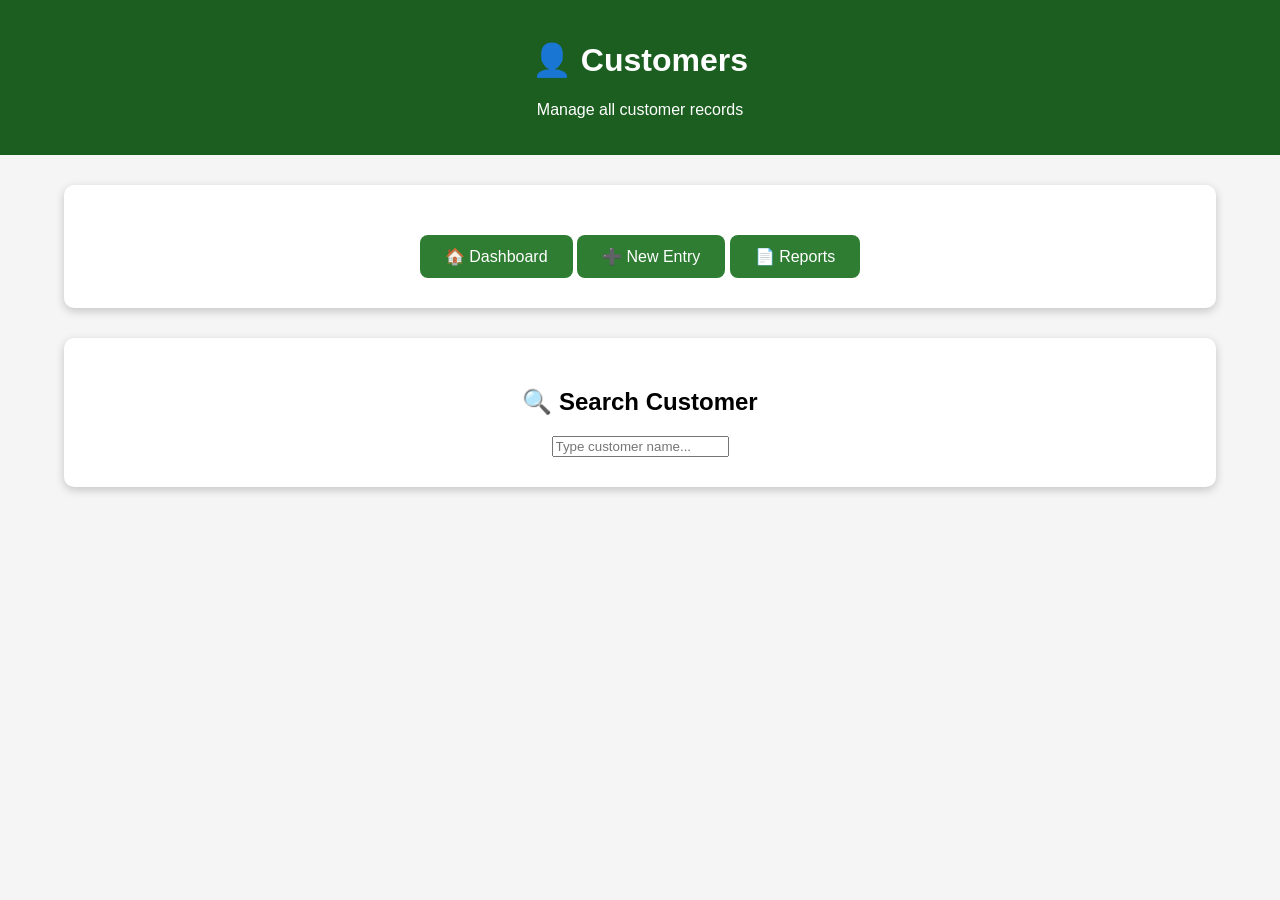
==== customer.html @ ff8e76df "Add customer management HTML structure" ====
<!DOCTYPE html>
<html lang="en">
<head>
<meta charset="UTF-8">
<meta name="viewport" content="width=device-width, initial-scale=1.0">
<title>Customers - Ali Flour Mill</title>

<link rel="stylesheet" href="style.css">
</head>

<body>

<!-- HEADER -->
<div class="header">
<h1>👤 Customers</h1>
<p>Manage all customer records</p>
</div>

<!-- NAVIGATION -->
<div class="container">

<div class="card">

<a href="index.html" class="btn">🏠 Dashboard</a>
<a href="entry.html" class="btn">➕ New Entry</a>
<a href="reports.html" class="btn">📄 Reports</a>

</div>

</div>

<!-- SEARCH -->
<div class="container">

<div class="card">

<h2>🔍 Search Customer</h2>

<input 
type="text" 
id="search" 
placeholder="Type customer name..."
oninput="searchCustomer()">

</div>

</div>

<!-- CUSTOMER LIST -->
<div id="list" class="container"></div>

<script src="script.js"></script>

</body>
</html>
---- style.css ----
body{
    margin:0;
    font-family:Arial,sans-serif;
    background:#f5f5f5;
}

.header{
    background:#1B5E20;
    color:white;
    text-align:center;
    padding:20px;
}

.container{
    width:90%;
    margin:30px auto;
}

.card{
    background:white;
    border-radius:10px;
    padding:30px;
    text-align:center;
    box-shadow:0 3px 10px rgba(0,0,0,.2);
}

.btn{
    display:inline-block;
    margin-top:20px;
    background:#2E7D32;
    color:white;
    text-decoration:none;
    padding:12px 25px;
    border-radius:8px;
}

.btn:hover{
    background:#1B5E20;
}

footer{
    text-align:center;
    padding:20px;
    margin-top:40px;
    background:#1B5E20;
    color:white;
}
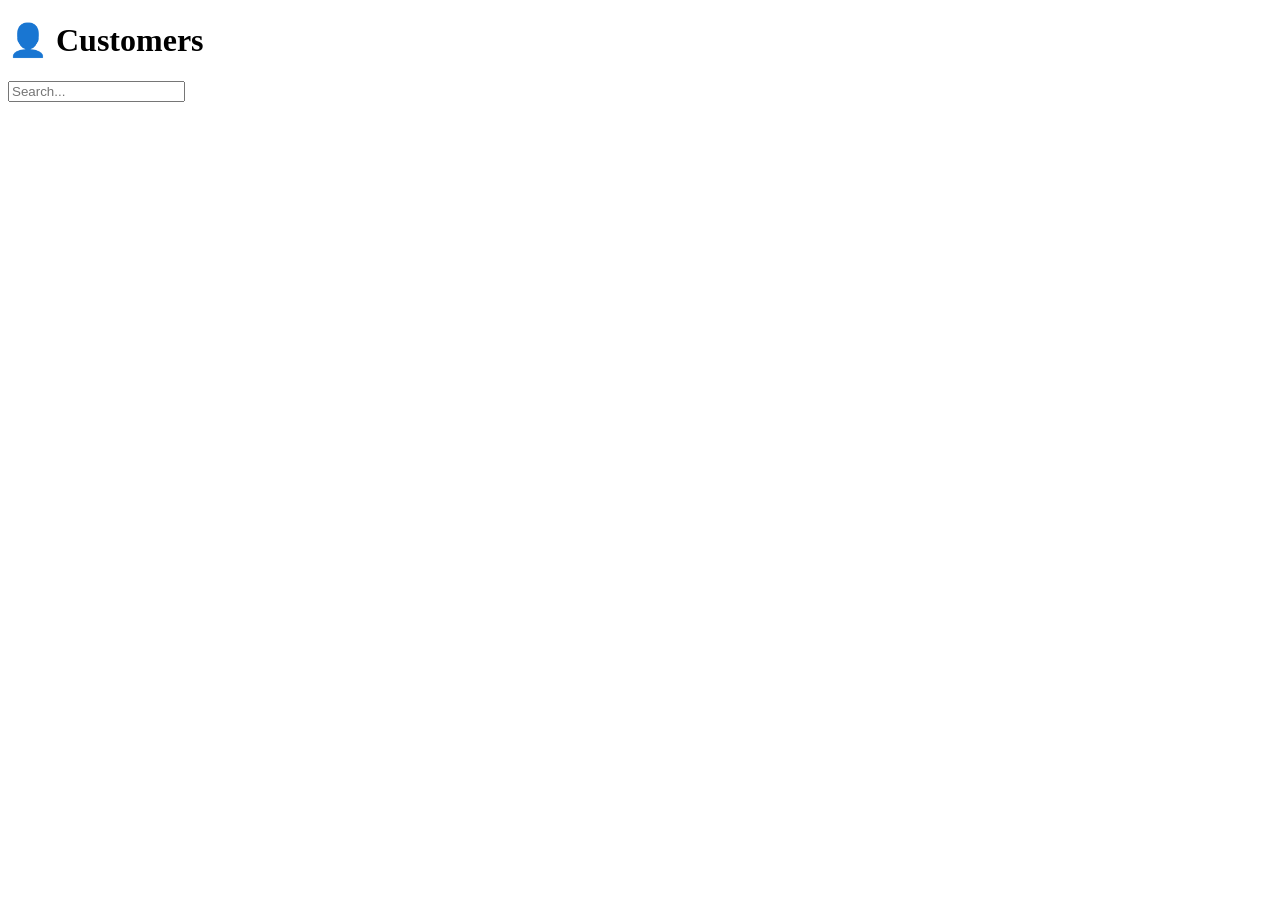
==== commit 1f36f722: "Add customer.html with basic structure and search input" ====
--- a/customer.html
+++ b/customer.html
@@ -1,52 +1,26 @@
 <!DOCTYPE html>
-<html lang="en">
+<html>
 <head>
-<meta charset="UTF-8">
-<meta name="viewport" content="width=device-width, initial-scale=1.0">
-<title>Customers - Ali Flour Mill</title>
-
+<title>Customers</title>
 <link rel="stylesheet" href="style.css">
 </head>
 
 <body>
 
-<!-- HEADER -->
 <div class="header">
 <h1>👤 Customers</h1>
-<p>Manage all customer records</p>
 </div>
 
-<!-- NAVIGATION -->
 <div class="container">
 
 <div class="card">
 
-<a href="index.html" class="btn">🏠 Dashboard</a>
-<a href="entry.html" class="btn">➕ New Entry</a>
-<a href="reports.html" class="btn">📄 Reports</a>
+<input type="text" id="search" placeholder="Search..." oninput="searchCustomer()">
 
 </div>
 
 </div>
 
-<!-- SEARCH -->
-<div class="container">
-
-<div class="card">
-
-<h2>🔍 Search Customer</h2>
-
-<input 
-type="text" 
-id="search" 
-placeholder="Type customer name..."
-oninput="searchCustomer()">
-
-</div>
-
-</div>
-
-<!-- CUSTOMER LIST -->
 <div id="list" class="container"></div>
 
 <script src="script.js"></script>
